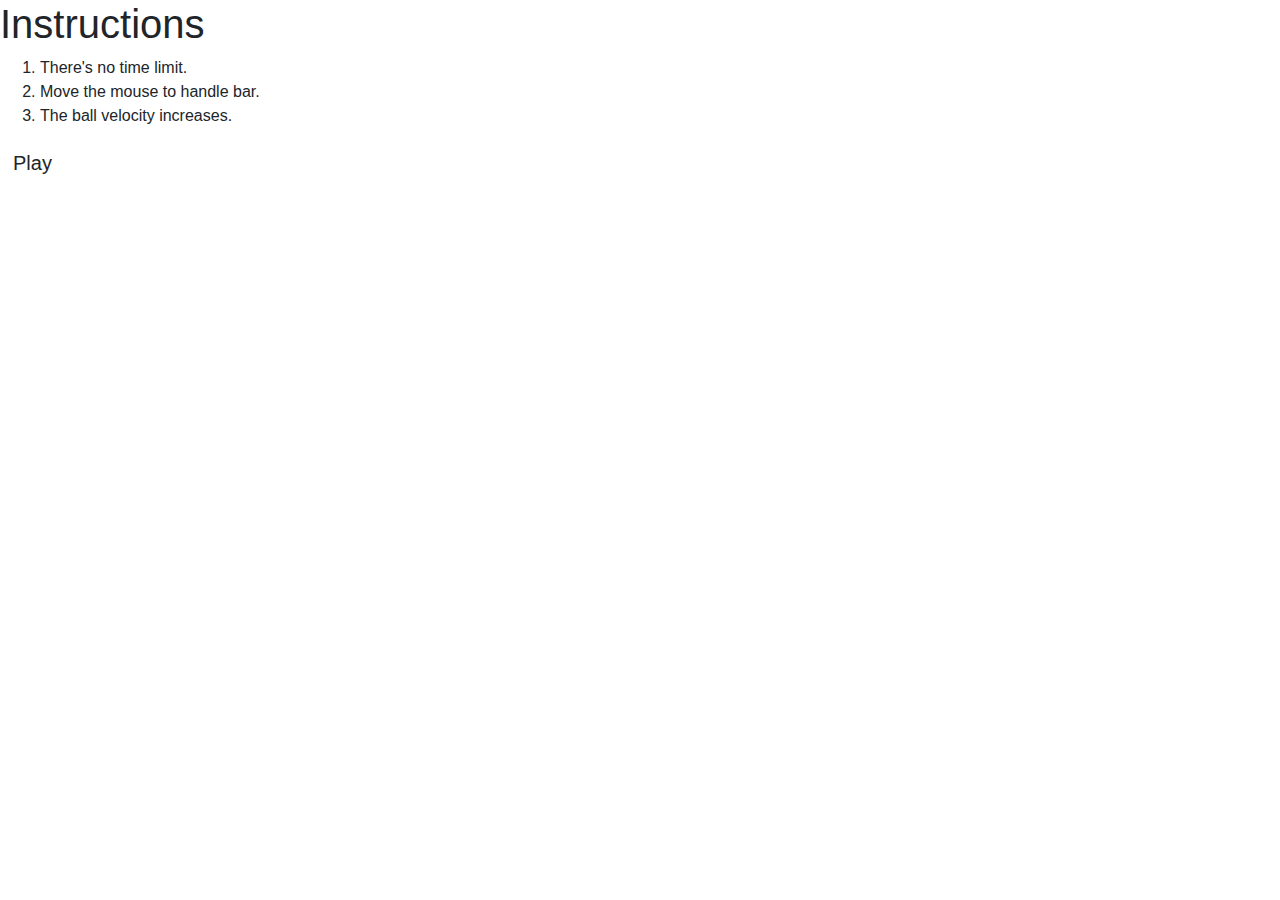
==== links/instruction.html @ 53c40625 "updates" ====
<!-- Author: Ranjith kumar c
    Description: This application is all about Ping pong game  -->
    <!doctype html>
    <html lang="en">
      <head>
        <!-- Required meta tags -->
        <meta charset="utf-8">
        <meta name="viewport" content="width=device-width, initial-scale=1.0">
    
        <!-- Bootstrap CSS -->
        <link rel="stylesheet" href="https://stackpath.bootstrapcdn.com/bootstrap/4.3.1/css/bootstrap.min.css" integrity="sha384-ggOyR0iXCbMQv3Xipma34MD+dH/1fQ784/j6cY/iJTQUOhcWr7x9JvoRxT2MZw1T" crossorigin="anonymous">
        <link href="https://fonts.googleapis.com/css?family=Playfair+Display&display=swap" rel="stylesheet">        
        <link rel="stylesheet" href="css/style.css">
        <title>Ping pong Game</title>
      </head>
      <body>
                <div id="rules">
                  <h1> Instructions</h1>
                  <ol type="1">
                    <li>There's no time limit.</li>
                    <li>Move the mouse to handle bar.</li>
                    <li>The ball velocity increases.</li>
                  </ol>
                </div>       
                <div id="start">
                    <button type="button"onClick="location.href='links\play.html'" value="click here"class="btn" id="play"><h5>Play</h5></button>
                </div>
        <!-- <canvas id="canvas">
        </canvas> -->
           <!-- Optional JavaScript -->
        <!-- jQuery first, then Popper.js, then Bootstrap JS -->
        <script src="https://stackpath.bootstrapcdn.com/bootstrap/4.3.1/js/bootstrap.min.js" integrity="sha384-JjSmVgyd0p3pXB1rRibZUAYoIIy6OrQ6VrjIEaFf/nJGzIxFDsf4x0xIM+B07jRM" crossorigin="anonymous"></script>
        <script type="text/JavaScript" src="js/particle.js"></script>
      </body>   
    </html>
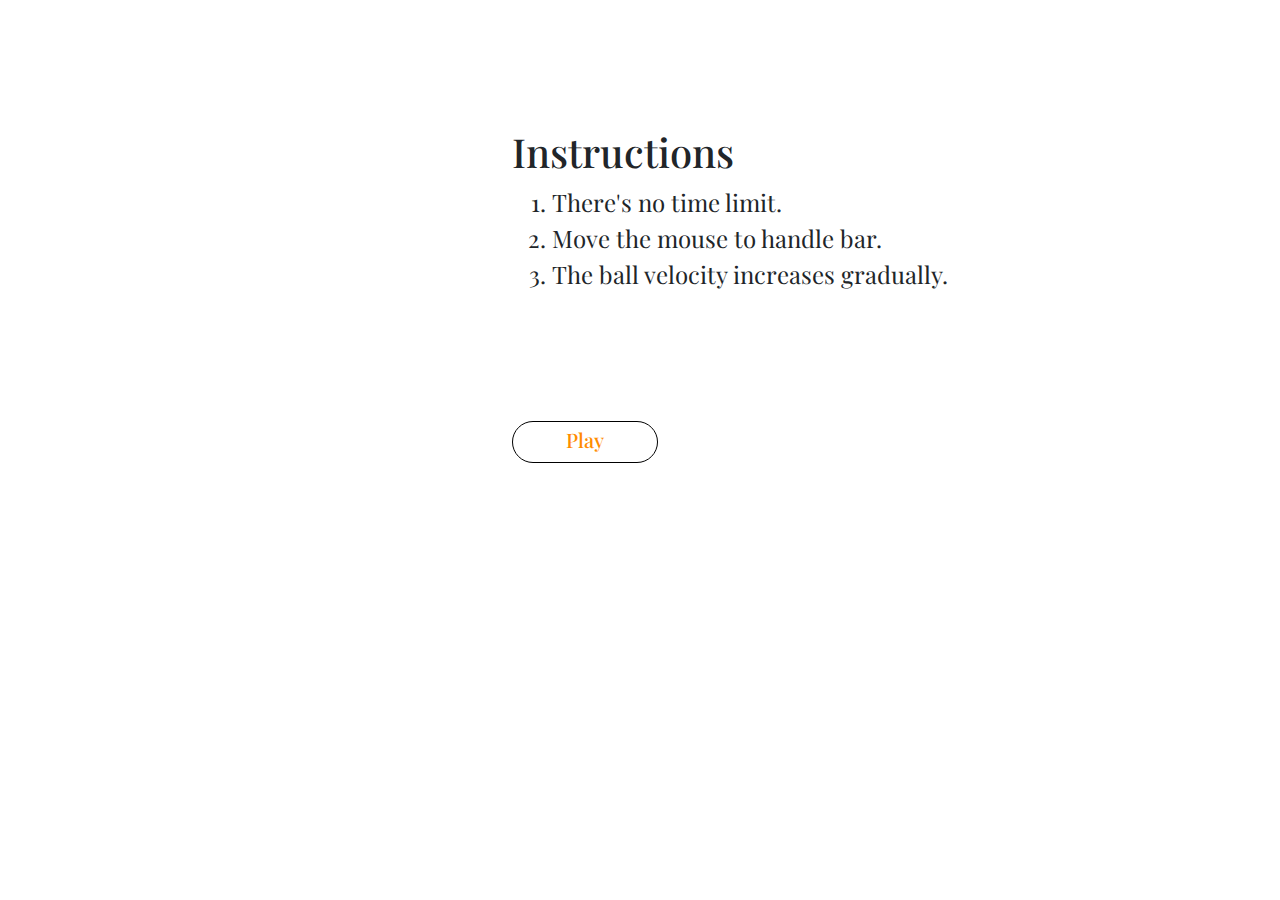
==== commit 87d3b8c3: "Updated" ====
--- a/links/instruction.html
+++ b/links/instruction.html
@@ -10,7 +10,7 @@
         <!-- Bootstrap CSS -->
         <link rel="stylesheet" href="https://stackpath.bootstrapcdn.com/bootstrap/4.3.1/css/bootstrap.min.css" integrity="sha384-ggOyR0iXCbMQv3Xipma34MD+dH/1fQ784/j6cY/iJTQUOhcWr7x9JvoRxT2MZw1T" crossorigin="anonymous">
         <link href="https://fonts.googleapis.com/css?family=Playfair+Display&display=swap" rel="stylesheet">        
-        <link rel="stylesheet" href="css/style.css">
+        <link rel="stylesheet" href="../css/style.css">
         <title>Ping pong Game</title>
       </head>
       <body>
@@ -19,16 +19,18 @@
                   <ol type="1">
                     <li>There's no time limit.</li>
                     <li>Move the mouse to handle bar.</li>
-                    <li>The ball velocity increases.</li>
+                    <li>The ball velocity increases gradually.</li>
                   </ol>
                 </div>       
                 <div id="start">
-                    <button type="button"onClick="location.href='links\play.html'" value="click here"class="btn" id="play"><h5>Play</h5></button>
+                    <button type="button"onClick="location.href='#'" value="click here"class="btn" id="play"><h5>Play</h5></button>
                 </div>
         <!-- <canvas id="canvas">
         </canvas> -->
            <!-- Optional JavaScript -->
         <!-- jQuery first, then Popper.js, then Bootstrap JS -->
+        <script src="https://code.jquery.com/jquery-3.3.1.slim.min.js" integrity="sha384-q8i/X+965DzO0rT7abK41JStQIAqVgRVzpbzo5smXKp4YfRvH+8abtTE1Pi6jizo" crossorigin="anonymous"></script>
+        <script src="https://cdnjs.cloudflare.com/ajax/libs/popper.js/1.14.7/umd/popper.min.js" integrity="sha384-UO2eT0CpHqdSJQ6hJty5KVphtPhzWj9WO1clHTMGa3JDZwrnQq4sF86dIHNDz0W1" crossorigin="anonymous"></script>
         <script src="https://stackpath.bootstrapcdn.com/bootstrap/4.3.1/js/bootstrap.min.js" integrity="sha384-JjSmVgyd0p3pXB1rRibZUAYoIIy6OrQ6VrjIEaFf/nJGzIxFDsf4x0xIM+B07jRM" crossorigin="anonymous"></script>
         <script type="text/JavaScript" src="js/particle.js"></script>
       </body>   
--- a/css/style.css
+++ b/css/style.css
@@ -0,0 +1,39 @@
+#canvas-wrap { 
+    position:relative;
+    
+ } 
+ body{
+     margin: 0%;
+     font-family: 'Playfair Display', serif;
+ }
+ #logo,#button{
+    position:absolute;
+     top:15%; 
+     left:47%;
+     }
+     #button{
+         margin-top:15%;
+         left: 43.8%;
+     }
+#instruction,#play{
+    background: rgba(255, 255, 255, 0.1);
+    border: 1.5px solid  black;
+    border-radius: 30px;
+    color:darkorange;
+}
+#instruction{
+   margin-top: 1em;
+}
+#instruction{
+    top: 2%;
+    color: chocolate
+}
+#start,#rules{
+    margin-top:10%;
+    margin-left:40%;
+    font-size: 1.5em;;
+}
+h5{
+    width: 6em;
+    height: 1em;
+}
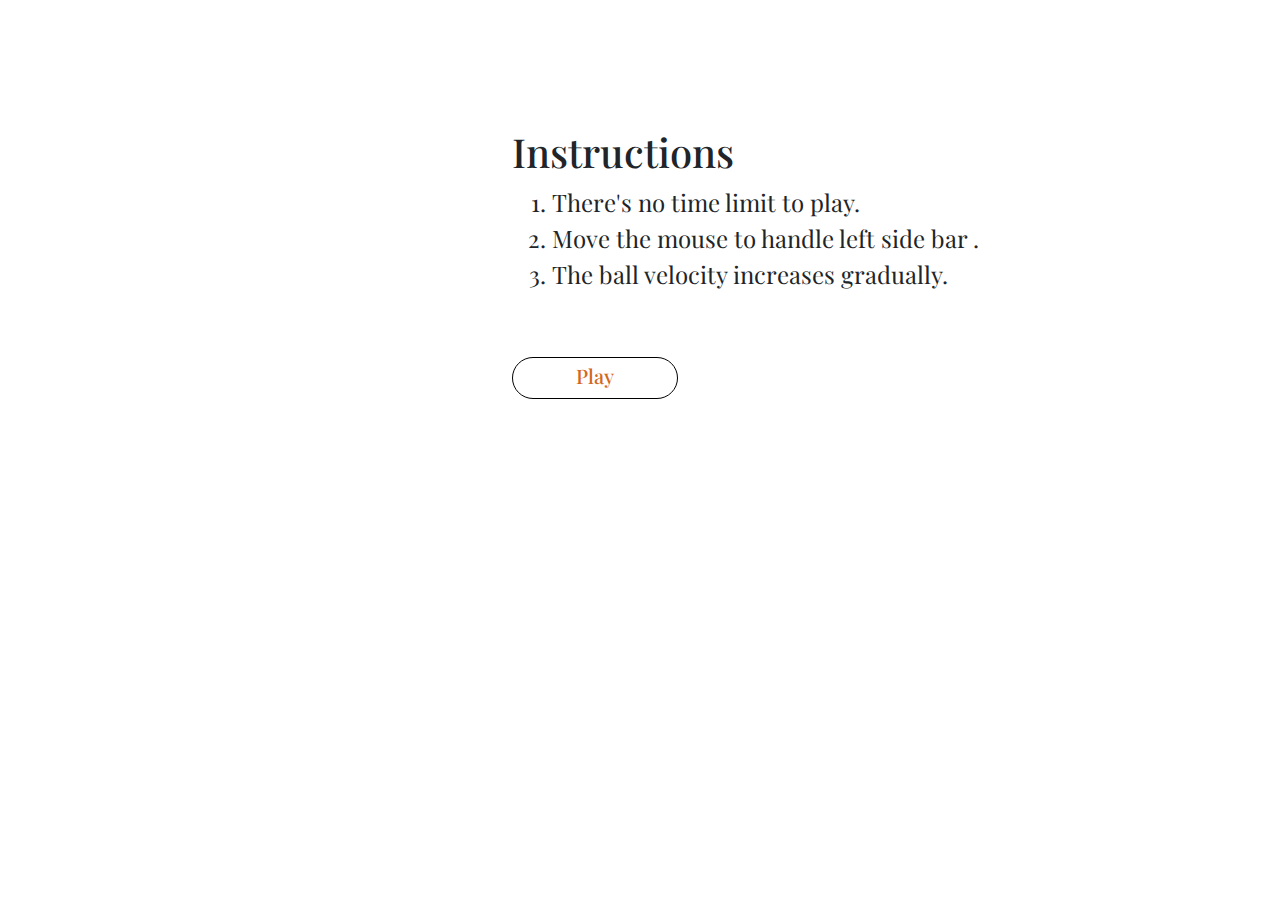
==== commit 38e7518f: "Updated instructions" ====
--- a/links/instruction.html
+++ b/links/instruction.html
@@ -1,37 +1,38 @@
 <!-- Author: Ranjith kumar c
     Description: This application is all about Ping pong game  -->
-    <!doctype html>
-    <html lang="en">
-      <head>
-        <!-- Required meta tags -->
-        <meta charset="utf-8">
-        <meta name="viewport" content="width=device-width, initial-scale=1.0">
-    
-        <!-- Bootstrap CSS -->
-        <link rel="stylesheet" href="https://stackpath.bootstrapcdn.com/bootstrap/4.3.1/css/bootstrap.min.css" integrity="sha384-ggOyR0iXCbMQv3Xipma34MD+dH/1fQ784/j6cY/iJTQUOhcWr7x9JvoRxT2MZw1T" crossorigin="anonymous">
-        <link href="https://fonts.googleapis.com/css?family=Playfair+Display&display=swap" rel="stylesheet">        
-        <link rel="stylesheet" href="../css/style.css">
-        <title>Ping pong Game</title>
-      </head>
-      <body>
-                <div id="rules">
-                  <h1> Instructions</h1>
-                  <ol type="1">
-                    <li>There's no time limit.</li>
-                    <li>Move the mouse to handle bar.</li>
-                    <li>The ball velocity increases gradually.</li>
-                  </ol>
-                </div>       
-                <div id="start">
-                    <button type="button"onClick="location.href='#'" value="click here"class="btn" id="play"><h5>Play</h5></button>
-                </div>
-        <!-- <canvas id="canvas">
-        </canvas> -->
-           <!-- Optional JavaScript -->
-        <!-- jQuery first, then Popper.js, then Bootstrap JS -->
-        <script src="https://code.jquery.com/jquery-3.3.1.slim.min.js" integrity="sha384-q8i/X+965DzO0rT7abK41JStQIAqVgRVzpbzo5smXKp4YfRvH+8abtTE1Pi6jizo" crossorigin="anonymous"></script>
-        <script src="https://cdnjs.cloudflare.com/ajax/libs/popper.js/1.14.7/umd/popper.min.js" integrity="sha384-UO2eT0CpHqdSJQ6hJty5KVphtPhzWj9WO1clHTMGa3JDZwrnQq4sF86dIHNDz0W1" crossorigin="anonymous"></script>
-        <script src="https://stackpath.bootstrapcdn.com/bootstrap/4.3.1/js/bootstrap.min.js" integrity="sha384-JjSmVgyd0p3pXB1rRibZUAYoIIy6OrQ6VrjIEaFf/nJGzIxFDsf4x0xIM+B07jRM" crossorigin="anonymous"></script>
-        <script type="text/JavaScript" src="js/particle.js"></script>
-      </body>   
-    </html>+<!doctype html>
+<html lang="en">
+
+<head>
+  <!-- Required meta tags -->
+  <meta charset="utf-8">
+  <meta name="viewport" content="width=device-width, initial-scale=1.0">
+
+  <!-- Bootstrap CSS -->
+  <link rel="stylesheet" href="https://stackpath.bootstrapcdn.com/bootstrap/4.3.1/css/bootstrap.min.css"
+    integrity="sha384-ggOyR0iXCbMQv3Xipma34MD+dH/1fQ784/j6cY/iJTQUOhcWr7x9JvoRxT2MZw1T" crossorigin="anonymous">
+  <link href="https://fonts.googleapis.com/css?family=Playfair+Display&display=swap" rel="stylesheet">
+  <link rel="stylesheet" href="../css/style.css">
+  <title>Ping pong Game</title>
+</head>
+
+<body>
+  <div id="rules">
+    <h1> Instructions</h1>
+    <ol type="1">
+      <li>There's no time limit to play.</li>
+      <li>Move the mouse to handle left side bar .</li>
+      <li>The ball velocity increases gradually.</li>
+    </ol>
+  </div>
+  <div id="start">
+    <button type="button" onClick="location.href='play.html'" value="click here" class="btn" id="play">
+      <h5>Play</h5>
+    </button>
+  </div>
+  <script src="https://stackpath.bootstrapcdn.com/bootstrap/4.3.1/js/bootstrap.min.js"
+    integrity="sha384-JjSmVgyd0p3pXB1rRibZUAYoIIy6OrQ6VrjIEaFf/nJGzIxFDsf4x0xIM+B07jRM"
+    crossorigin="anonymous"></script>
+</body>
+
+</html>--- a/css/style.css
+++ b/css/style.css
@@ -19,7 +19,7 @@
     background: rgba(255, 255, 255, 0.1);
     border: 1.5px solid  black;
     border-radius: 30px;
-    color:darkorange;
+    color: chocolate;
 }
 #instruction{
    margin-top: 1em;
@@ -33,7 +33,51 @@
     margin-left:40%;
     font-size: 1.5em;;
 }
+#start{
+    margin-top:5%;
+}
 h5{
-    width: 6em;
+    width: 7em;
     height: 1em;
+#canvas-wrap {
+  position: relative;
 }
+body {
+  margin: 0%;
+  font-family: "Playfair Display", serif;
+}
+#logo,
+#button {
+  position: absolute;
+  top: 15%;
+  left: 47%;
+}
+#button {
+  margin-top: 15%;
+  left: 43.8%;
+}
+#instruction,
+#play {
+  background: rgba(255, 255, 255, 0.1);
+  border: 1.5px solid black;
+  border-radius: 30px;
+  color: chocolate;
+}
+#instruction {
+  margin-top: 1em;
+}
+#instruction {
+  top: 2%;
+  color: chocolate;
+}
+#start,
+#rules {
+  margin-top: 10%;
+  margin-left: 40%;
+  font-size: 1.5em;
+}
+h5 {
+  width: 7em;
+  height: 1em;
+  font-weight: bold;
+}
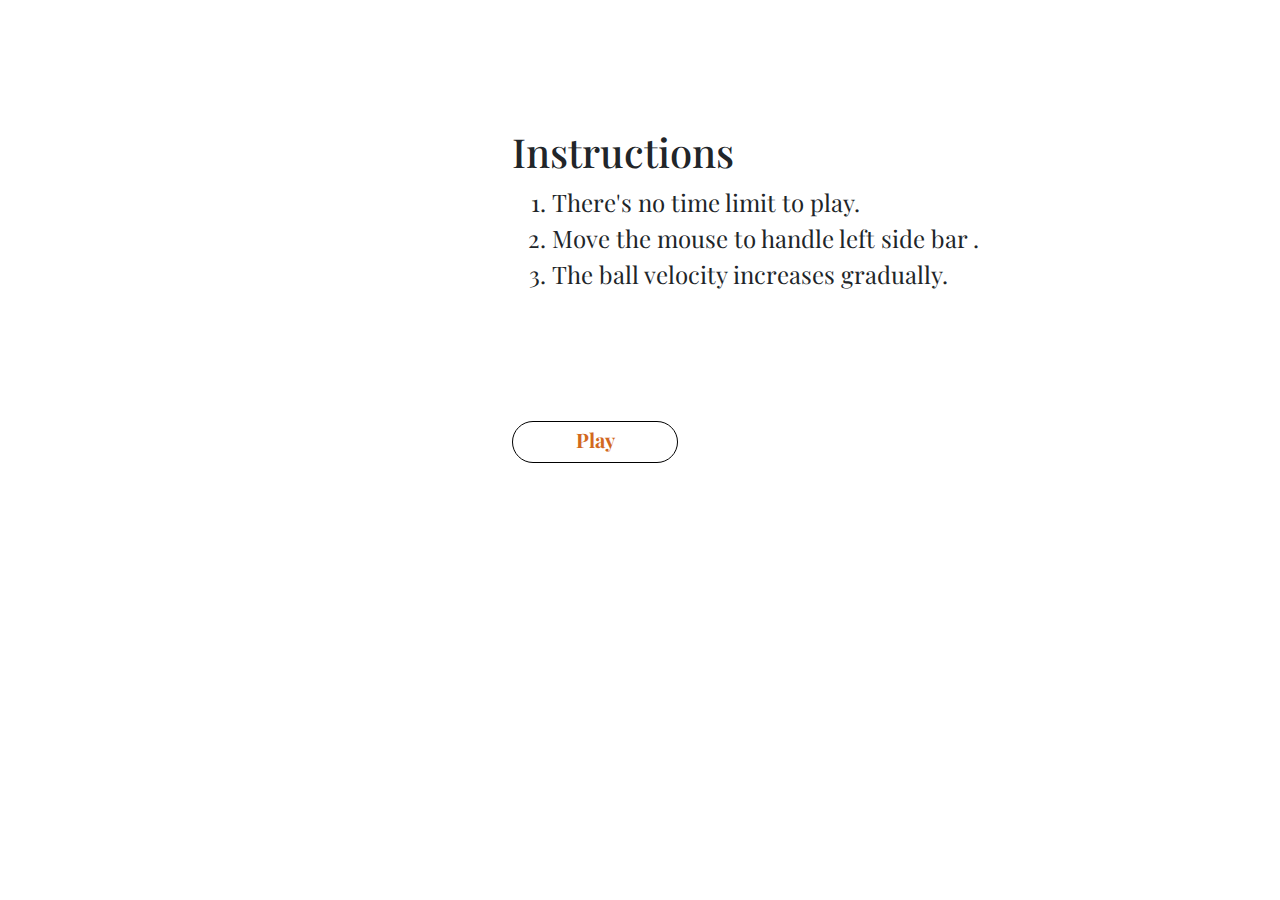
==== commit d965e60d: "Merge branch 'master' of https://github.com/Md-Mudassir/PingPong" ====
--- a/links/instruction.html
+++ b/links/instruction.html
@@ -1,4 +1,4 @@
-<!-- Author: Ranjith kumar c
+<!-- Author: Ranjith kumar c, Mohammed Mudassir
     Description: This application is all about Ping pong game  -->
 <!doctype html>
 <html lang="en">
--- a/css/style.css
+++ b/css/style.css
@@ -39,9 +39,8 @@
 h5{
     width: 7em;
     height: 1em;
-#canvas-wrap {
-  position: relative;
 }
+
 body {
   margin: 0%;
   font-family: "Playfair Display", serif;
